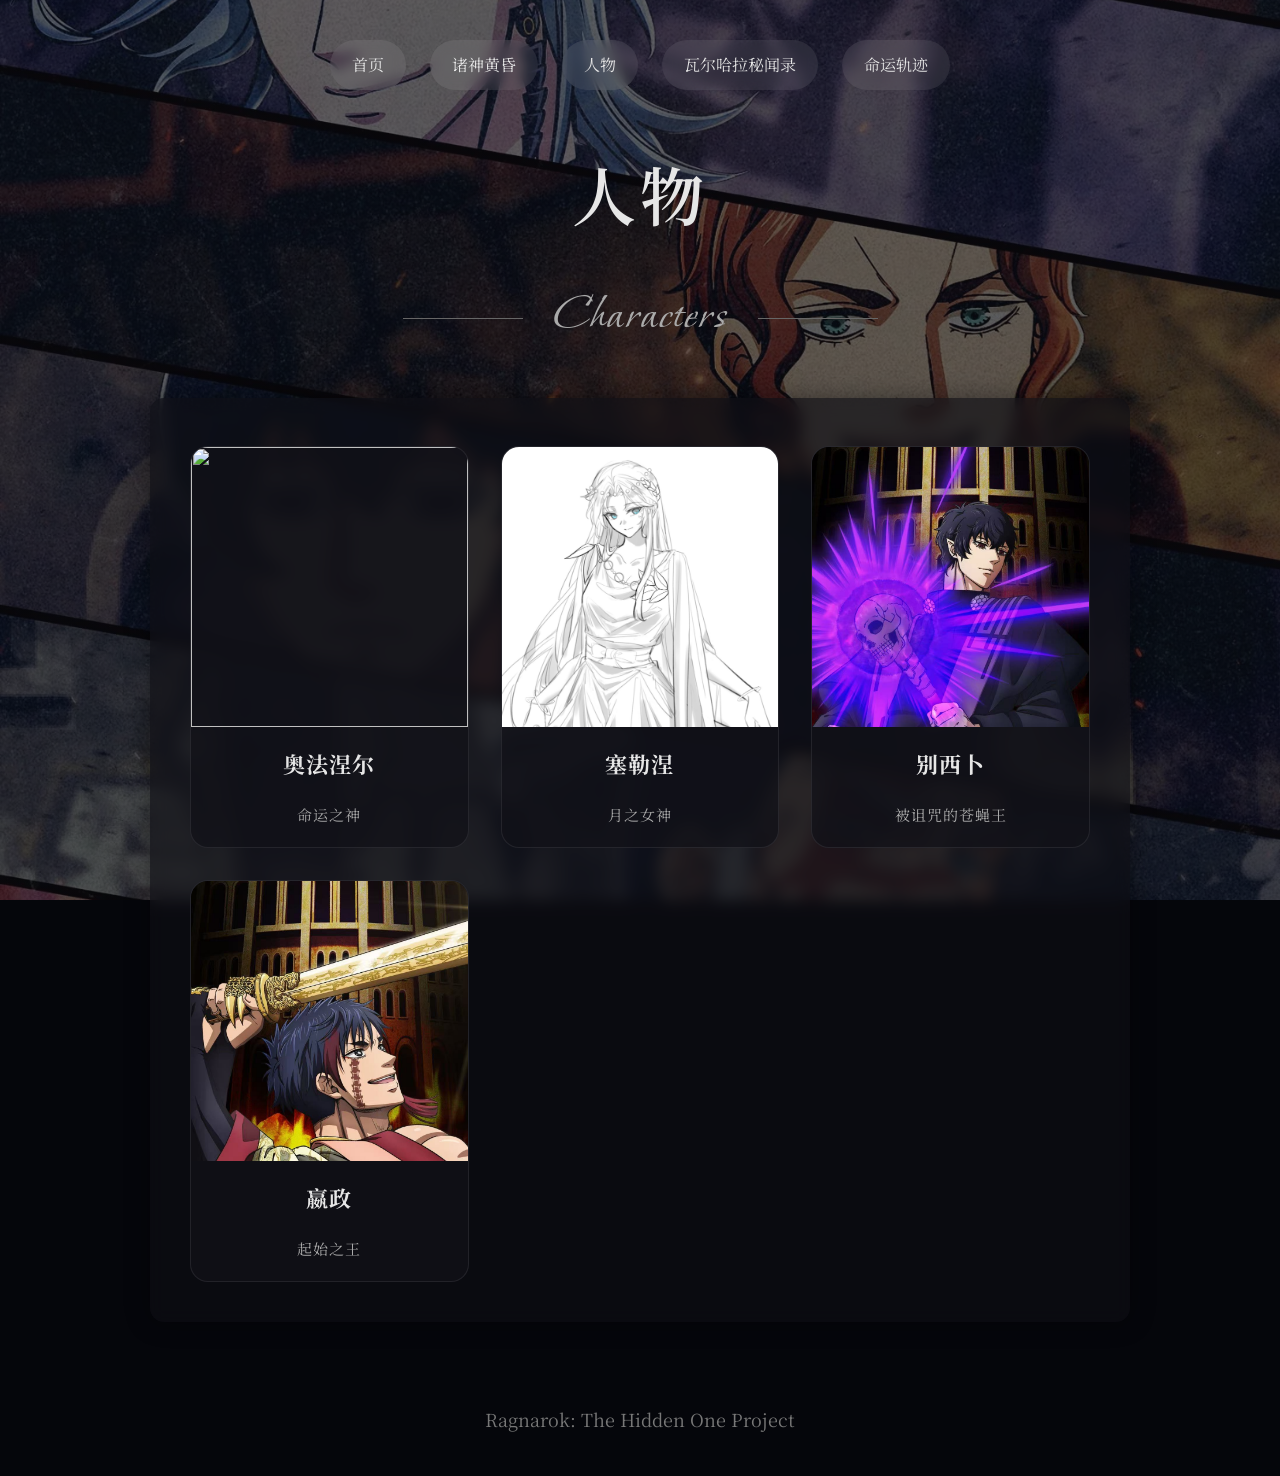
==== characters/index.html @ 2df3a6d0 "Update index.html" ====
<!DOCTYPE html>
<html>

<head>

<meta charset="UTF-8">
<meta name="viewport" content="width=device-width, initial-scale=1.0">

<title>人物 | Ragnarok: The Hidden One</title>

<link href="https://fonts.googleapis.com/css2?family=Noto+Serif+SC&family=Bonheur+Royale&display=swap" rel="stylesheet">

<link rel="stylesheet" href="../style.css">

</head>


<body>

<!-- 主导航 -->

<div class="topnav">

<a href="../index.html">首页</a>

<a href="../ragnarok/">诸神黄昏</a>

<a href="../characters/" class="active">人物</a>

<a href="../records/">瓦尔哈拉秘闻录</a>

<a href="../timeline_records/">命运轨迹</a>

</div>


<h1>人物</h1>

<p class="subtitle">
Characters
</p>


<div class="section">

<div class="character-grid">


<!-- 奥法 -->

<a href="奥法涅尔.html" class="character-card ophan-card">

<div class="char-image">
<img src="人物立绘/奥法涅尔_人物立绘.png">
</div>

<h3>奥法涅尔</h3>
<p>命运之神</p>

</a>


<!-- 塞勒涅 -->

<a href="塞勒涅.html" class="character-card selene-card">

<div class="char-image">
<img src="人物立绘/塞勒涅_人物立绘.jpg">
</div>

<h3>塞勒涅</h3>
<p>月之女神</p>

</a>

  <!-- 别西卜 -->

<a href="别西卜.html" class="character-card beel-card">

<div class="char-image">
<img src="人物立绘/别西卜_人物立绘.jpg">
</div>

<h3>别西卜</h3>
<p>被诅咒的苍蝇王</p>

</a>

<!-- 嬴政 -->

<a href="嬴政.html" class="character-card qin-card">

<div class="char-image">
<img src="人物立绘/嬴政_人物立绘.jpg">
</div>

<h3>嬴政</h3>
<p>起始之王</p>

</a>
  
</div>

</div>


<div class="footer">
Ragnarok: The Hidden One Project
</div>


</body>

</html>
---- style.css ----
/* ===== 基础页面 ===== */

html,body{
margin:0;
padding:0;
}

body{
color:#e6e6e6;
font-family:"Noto Serif SC",serif;
line-height:1.9;

position:relative;

padding:40px;
box-sizing:border-box;

background:#05060b;
}

/* ===== 背景图层 ===== */

body::before{
content:"";
position:fixed;
inset:0;
z-index:-1;

background:
linear-gradient(rgba(10,10,15,0.65),rgba(10,10,15,0.65)),
url("images/main-background.webp");

background-size:cover;
background-position:center;
background-repeat:no-repeat;
}


/* ===== 主导航 ===== */

.topnav{
max-width:900px;
margin:0 auto 20px auto;
text-align:center;
}

.topnav a{
display:inline-block;
margin:0 10px;
padding:10px 22px;

color:#e6e6e6;
text-decoration:none;

background:rgba(255,255,255,0.08);
border-radius:999px;

backdrop-filter:blur(6px);
-webkit-backdrop-filter:blur(6px);

transition:0.2s ease;
}

.topnav a:hover{
background:rgba(255,255,255,0.16);
}


/* ===== 人物子导航 ===== */

.subnav{
max-width:900px;
margin:0 auto 28px auto;
text-align:center;
}

.subnav a{
display:inline-block;
margin:6px 6px;
padding:6px 16px;

color:rgba(230,230,230,0.82);
text-decoration:none;

background:rgba(255,255,255,0.04);
border-radius:999px;
border:1px solid rgba(255,255,255,0.12);

transition:0.2s ease;

font-size:15px;
letter-spacing:1px;
}

.subnav a:hover{
background:rgba(255,255,255,0.10);
border-color:rgba(255,255,255,0.22);
color:#ffffff;
}

.subnav a.active{
background:rgba(255,215,120,0.14);
border:1px solid rgba(255,215,120,0.55);
color:#ffe8a3;
box-shadow:0 0 12px rgba(255,215,120,0.12);
}


/* ===== 标题 ===== */

h1{
font-size:64px;
text-align:center;
margin-bottom:6px;
letter-spacing:4px;
font-weight:600;
}


/* ===== 副标题 ===== */

.subtitle{
text-align:center;
color:#aaa;
margin-bottom:34px;

font-family:"Bonheur Royale",cursive;
font-size:50px;
letter-spacing:2px;

position:relative;
}

.subtitle:before,
.subtitle:after{
content:"";
display:inline-block;
width:120px;
height:1px;
background:#666;
margin:0 15px;
vertical-align:middle;
}


/* ===== 内容区域 ===== */

.section{
max-width:900px;
margin:auto;

background:rgba(15,15,20,0.65);

padding:28px 40px 40px 40px;

border-radius:14px;

backdrop-filter:blur(8px);
-webkit-backdrop-filter:blur(8px);

box-shadow:0 0 25px rgba(0,0,0,0.4);

font-size:20px;
line-height:1.95;
}


/* ===== 二级标题 ===== */

h2{
border-bottom:1px solid #444;
padding-bottom:6px;
margin-top:10px;

font-size:28px;
font-weight:500;
}

p{
margin:14px 0;
}


/* ===== 页脚 ===== */

.footer{
margin-top:80px;
text-align:center;
color:#777;
font-size:18px;
}


/* ===== 角色卡布局 ===== */

.character-header{
max-width:900px;
margin:0 auto 40px auto;

display:grid;
grid-template-columns:320px 1fr;
gap:32px;

align-items:stretch;
}


/* ===== 立绘卡片 ===== */

.character-art{
background:rgba(18,18,24,0.6);
border-radius:18px;

overflow:hidden;
position:relative;

border:1px solid rgba(255,255,255,0.10);

aspect-ratio:3/4;
min-height:0;
}

.character-art img{
width:100%;
height:100%;

display:block;

object-fit:cover;
object-position:center 30%;
}


/* ===== 资料卡 ===== */

.character-info{
background:rgba(18,18,24,0.75);

border-radius:16px;
padding:22px 28px;

border:1px solid rgba(255,255,255,0.08);

font-size:20px;
line-height:1.95;

min-width:0;
}

.character-info h2{
margin-top:0;
margin-bottom:12px;
}


/* ===== 资料行 ===== */

.info-row{
margin:10px 0;
color:#ddd;
}

.info-row b{
color:#f1e2b8;
}


/* ===== 手机端适配 ===== */

@media (max-width:820px){

body{
padding:20px;
}

body::before{
background-position:center 20%;
}

.section{
padding:24px 26px 30px 26px;
font-size:15px;
}

h2{
font-size:24px;
}

.character-header{
grid-template-columns:1fr;
gap:24px;
max-width:100%;
}

.character-art,
.character-info{
width:100%;
box-sizing:border-box;
}

.character-art img{
object-position:center 45%;
}

h1{
font-size:42px;
letter-spacing:2px;
}

.subtitle{
font-size:30px;
margin-bottom:24px;
white-space:nowrap;
}

.subtitle:before,
.subtitle:after{
width:60px;
margin:0 10px;
}

}


/* ===== 奥法金光 ===== */

.ophan-card{
animation:ophanGlow 8s ease-in-out infinite;
}

@keyframes ophanGlow{

0%{
box-shadow:
0 0 30px rgba(255,210,120,0.18),
0 0 60px rgba(255,210,120,0.08),
inset 0 0 18px rgba(255,230,160,0.05);
}

50%{
box-shadow:
0 0 50px rgba(255,215,130,0.30),
0 0 110px rgba(255,215,130,0.18),
inset 0 0 28px rgba(255,240,180,0.10);
}

100%{
box-shadow:
0 0 30px rgba(255,210,120,0.18),
0 0 60px rgba(255,210,120,0.08),
inset 0 0 18px rgba(255,230,160,0.05);
}

}


/* ===== 别西卜紫光 ===== */

.beel-card{
animation:abyssGlow 8s ease-in-out infinite;
}

@keyframes abyssGlow{

0%{
box-shadow:
0 0 26px rgba(160,120,255,0.18),
0 0 60px rgba(160,120,255,0.08),
inset 0 0 18px rgba(200,180,255,0.05);
}

50%{
box-shadow:
0 0 40px rgba(170,130,255,0.38),
0 0 90px rgba(170,130,255,0.18),
inset 0 0 26px rgba(210,190,255,0.10);
}

100%{
box-shadow:
0 0 26px rgba(160,120,255,0.18),
0 0 60px rgba(160,120,255,0.08),
inset 0 0 18px rgba(200,180,255,0.05);
}

}


/* ===== 嬴政红光 ===== */

.qin-card{
animation:qinGlow 8s ease-in-out infinite;
}

@keyframes qinGlow{

0%{
box-shadow:
0 0 30px rgba(220,60,60,0.25),
0 0 60px rgba(200,40,40,0.15),
inset 0 0 18px rgba(255,100,100,0.06);
}

50%{
box-shadow:
0 0 50px rgba(255,80,80,0.35),
0 0 110px rgba(220,60,60,0.25),
inset 0 0 28px rgba(255,120,120,0.12);
}

100%{
box-shadow:
0 0 30px rgba(220,60,60,0.25),
0 0 60px rgba(200,40,40,0.15),
inset 0 0 18px rgba(255,100,100,0.06);
}

}


/* ===== 塞勒涅蓝光 ===== */

.selene-card{
animation:seleneGlow 8s ease-in-out infinite;
}

@keyframes seleneGlow{

0%{
box-shadow:
0 0 30px rgba(170,200,255,0.25),
0 0 60px rgba(140,180,255,0.15),
inset 0 0 18px rgba(220,230,255,0.05);
}

50%{
box-shadow:
0 0 50px rgba(190,220,255,0.35),
0 0 110px rgba(160,200,255,0.25),
inset 0 0 28px rgba(220,240,255,0.10);
}

100%{
box-shadow:
0 0 30px rgba(170,200,255,0.25),
0 0 60px rgba(140,180,255,0.15),
inset 0 0 18px rgba(220,230,255,0.05);
}

}

/* ===== 人物目录卡片（只给 characters/index.html 用） ===== */

.character-grid{
display:grid;
grid-template-columns:repeat(auto-fit,minmax(220px,1fr));
gap:32px;
margin-top:20px;
}

.character-card{
display:block;
text-decoration:none;
color:#e6e6e6;

background:rgba(18,18,24,0.75);
border-radius:18px;
overflow:hidden;

border:1px solid rgba(255,255,255,0.08);

transition:0.35s cubic-bezier(.2,.6,.2,1);
position:relative;
}

.character-card:hover{
transform:translateY(-8px) scale(1.02);
box-shadow:0 15px 40px rgba(0,0,0,0.55);
}

/* 只影响目录页缩略图，不影响单人页 */
.character-grid .character-card img{
width:100%;
height:280px;
display:block;

object-fit:cover;
object-position:center 25%;

transition:transform 0.6s ease;
}

.character-card:hover img{
transform:scale(1.08);
}

.character-card h3{
text-align:center;
margin:16px 0 6px 0;
font-size:22px;
letter-spacing:1px;
}

.character-card p{
text-align:center;
margin-bottom:18px;
color:#aaa;
font-size:15px;
letter-spacing:1px;
}

/* ===== 阵营标签 ===== */

.tag{
display:inline-block;
margin:6px auto 22px auto;
padding:6px 14px;

border-radius:999px;

font-size:14px;
letter-spacing:1px;
text-align:center;
}

.tag.god{
background:rgba(255,215,120,0.14);
border:1px solid rgba(255,215,120,0.45);
color:#ffe8a3;
}

.tag.human{
background:rgba(255,120,120,0.14);
border:1px solid rgba(255,120,120,0.45);
color:#ffb0b0;
}

.tag-wrap{
text-align:center;
}
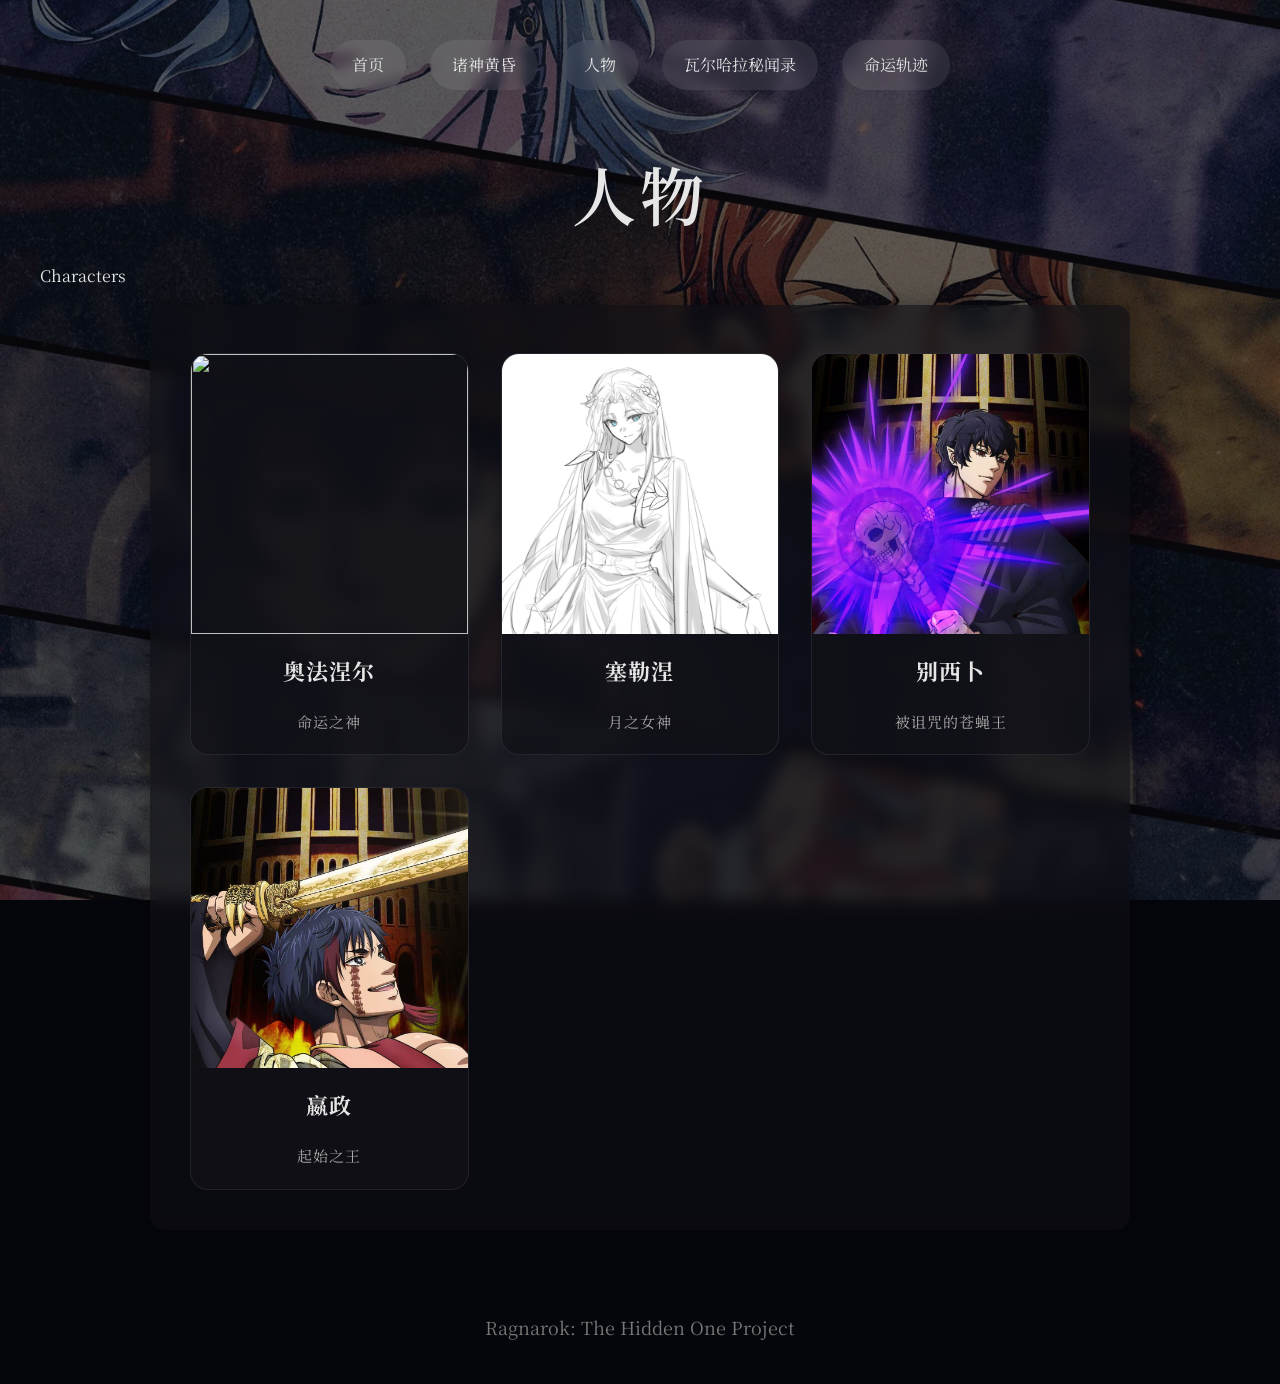
==== commit 0fd89d0c: "Update index.html" ====
--- a/characters/index.html
+++ b/characters/index.html
@@ -36,7 +36,7 @@
 
 <h1>人物</h1>
 
-<p class="subtitle">
+<body class="characters-page">
 Characters
 </p>
 
--- a/style.css
+++ b/style.css
@@ -303,22 +303,50 @@
 }
 
 h1{
-font-size:42px;
+font-size:32px;
+margin-top:40px;
+line-height:1.1;
+}
+
+.subtitle{
+font-size:16px;
 letter-spacing:2px;
 }
 
-.subtitle{
-font-size:30px;
+/* 顶部导航 */
+
+.topnav{
+flex-wrap:wrap;
+justify-content:center;
+gap:14px 12px;
 margin-bottom:24px;
-white-space:nowrap;
-}
+}
+
+.topnav a{
+font-size:14px;
+padding:8px 14px;
+}
+
+/* 人物子导航 */
+
+.subnav a{
+font-size:13px;
+padding:6px 8px;
+}
+
 
 .subtitle:before,
 .subtitle:after{
 width:60px;
 margin:0 10px;
 }
-
+.character-subtitle{
+font-size:20px;
+}
+
+.characters-page .subtitle{
+font-size:20px;
+}
 }
 
 
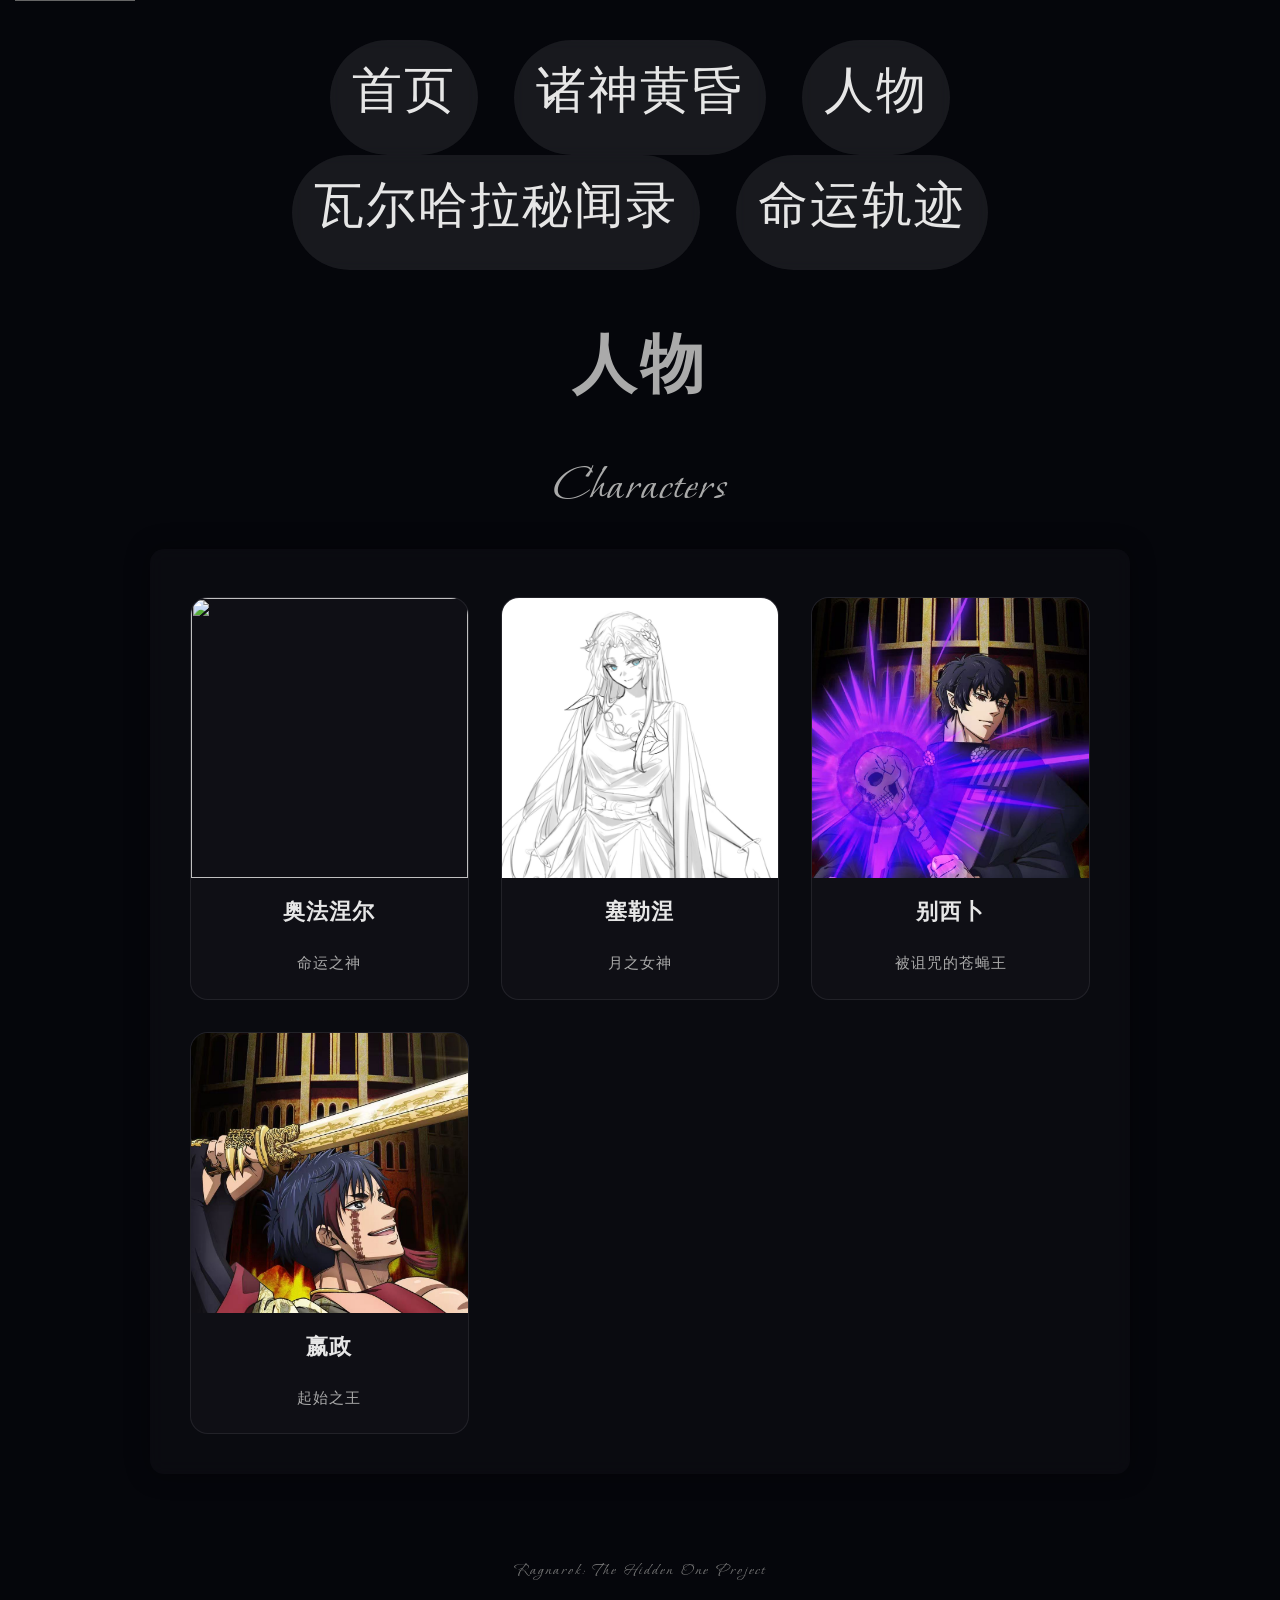
==== commit 3c5d970e: "Update index.html" ====
--- a/characters/index.html
+++ b/characters/index.html
@@ -36,7 +36,7 @@
 
 <h1>人物</h1>
 
-<body class="characters-page">
+<body class="subtitle">
 Characters
 </p>
 
--- a/style.css
+++ b/style.css
@@ -318,13 +318,12 @@
 .topnav{
 flex-wrap:wrap;
 justify-content:center;
-gap:14px 12px;
-margin-bottom:24px;
 }
 
 .topnav a{
 font-size:14px;
-padding:8px 14px;
+padding:6px 12px;
+margin:6px 6px; 
 }
 
 /* 人物子导航 */
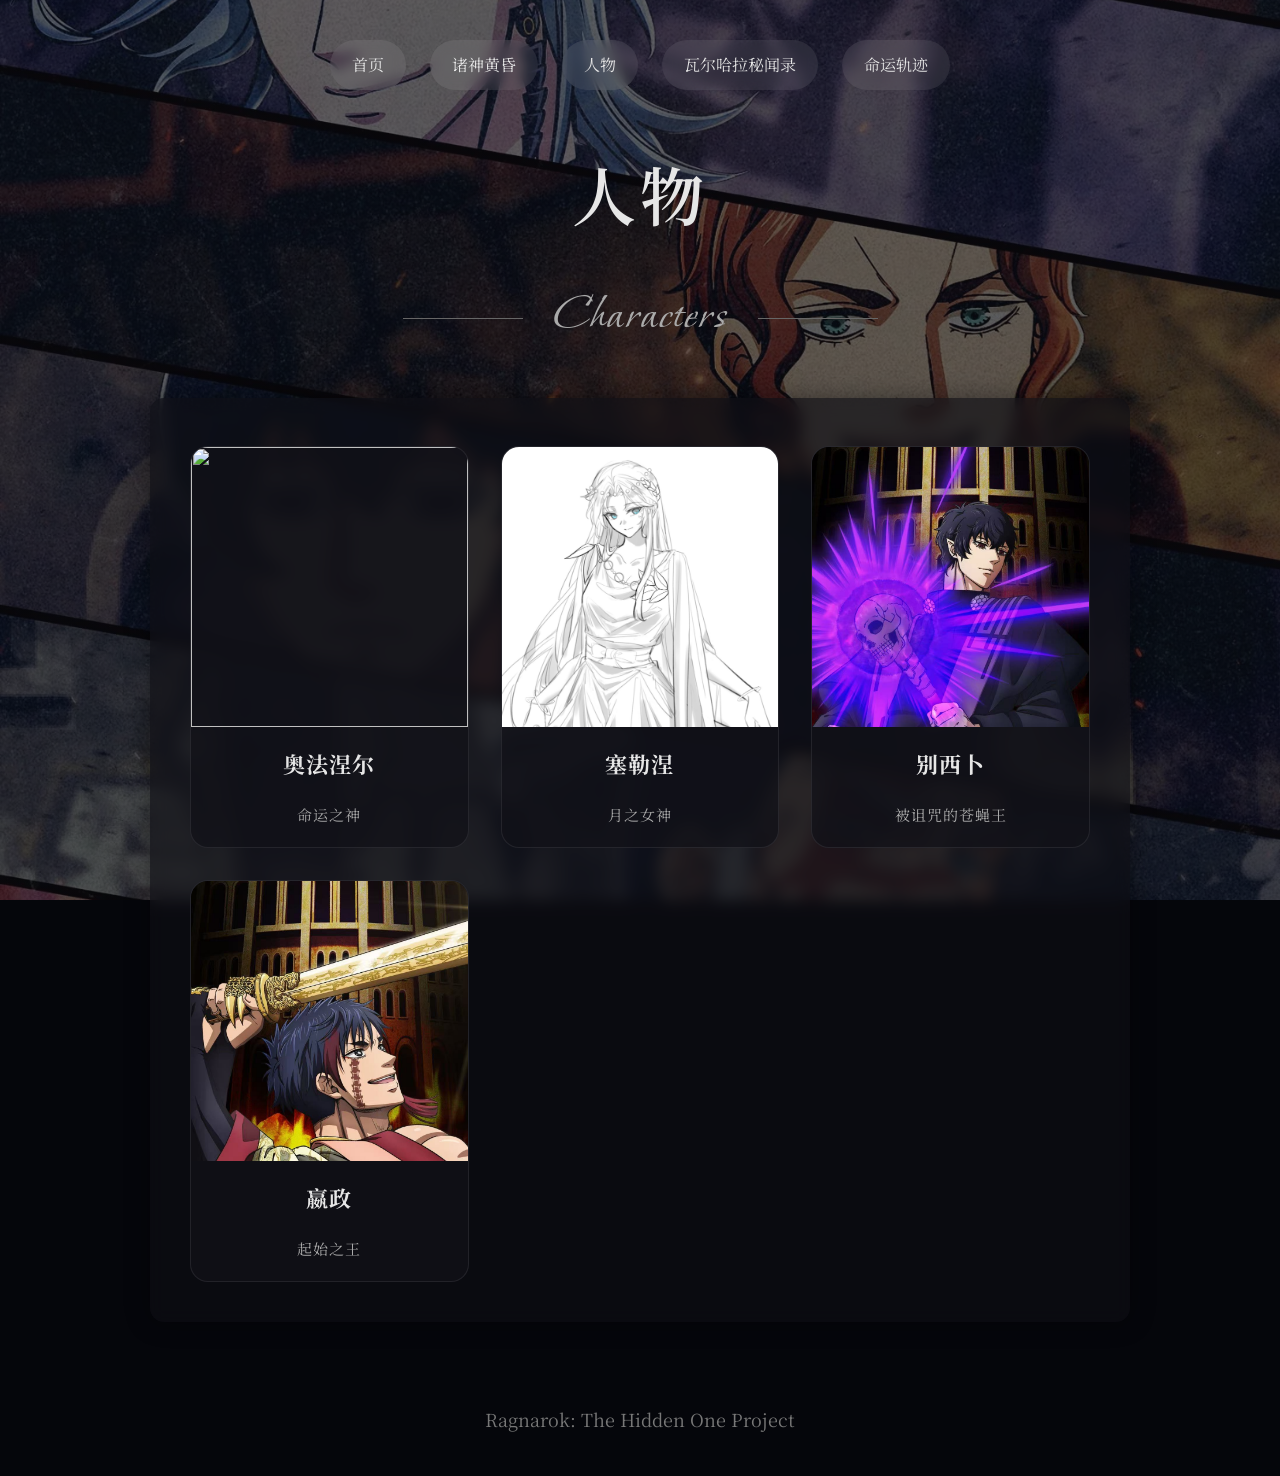
==== commit d7f372b4: "Update index.html" ====
--- a/characters/index.html
+++ b/characters/index.html
@@ -36,7 +36,7 @@
 
 <h1>人物</h1>
 
-<body class="subtitle">
+<p class="subtitle characters-page">
 Characters
 </p>
 
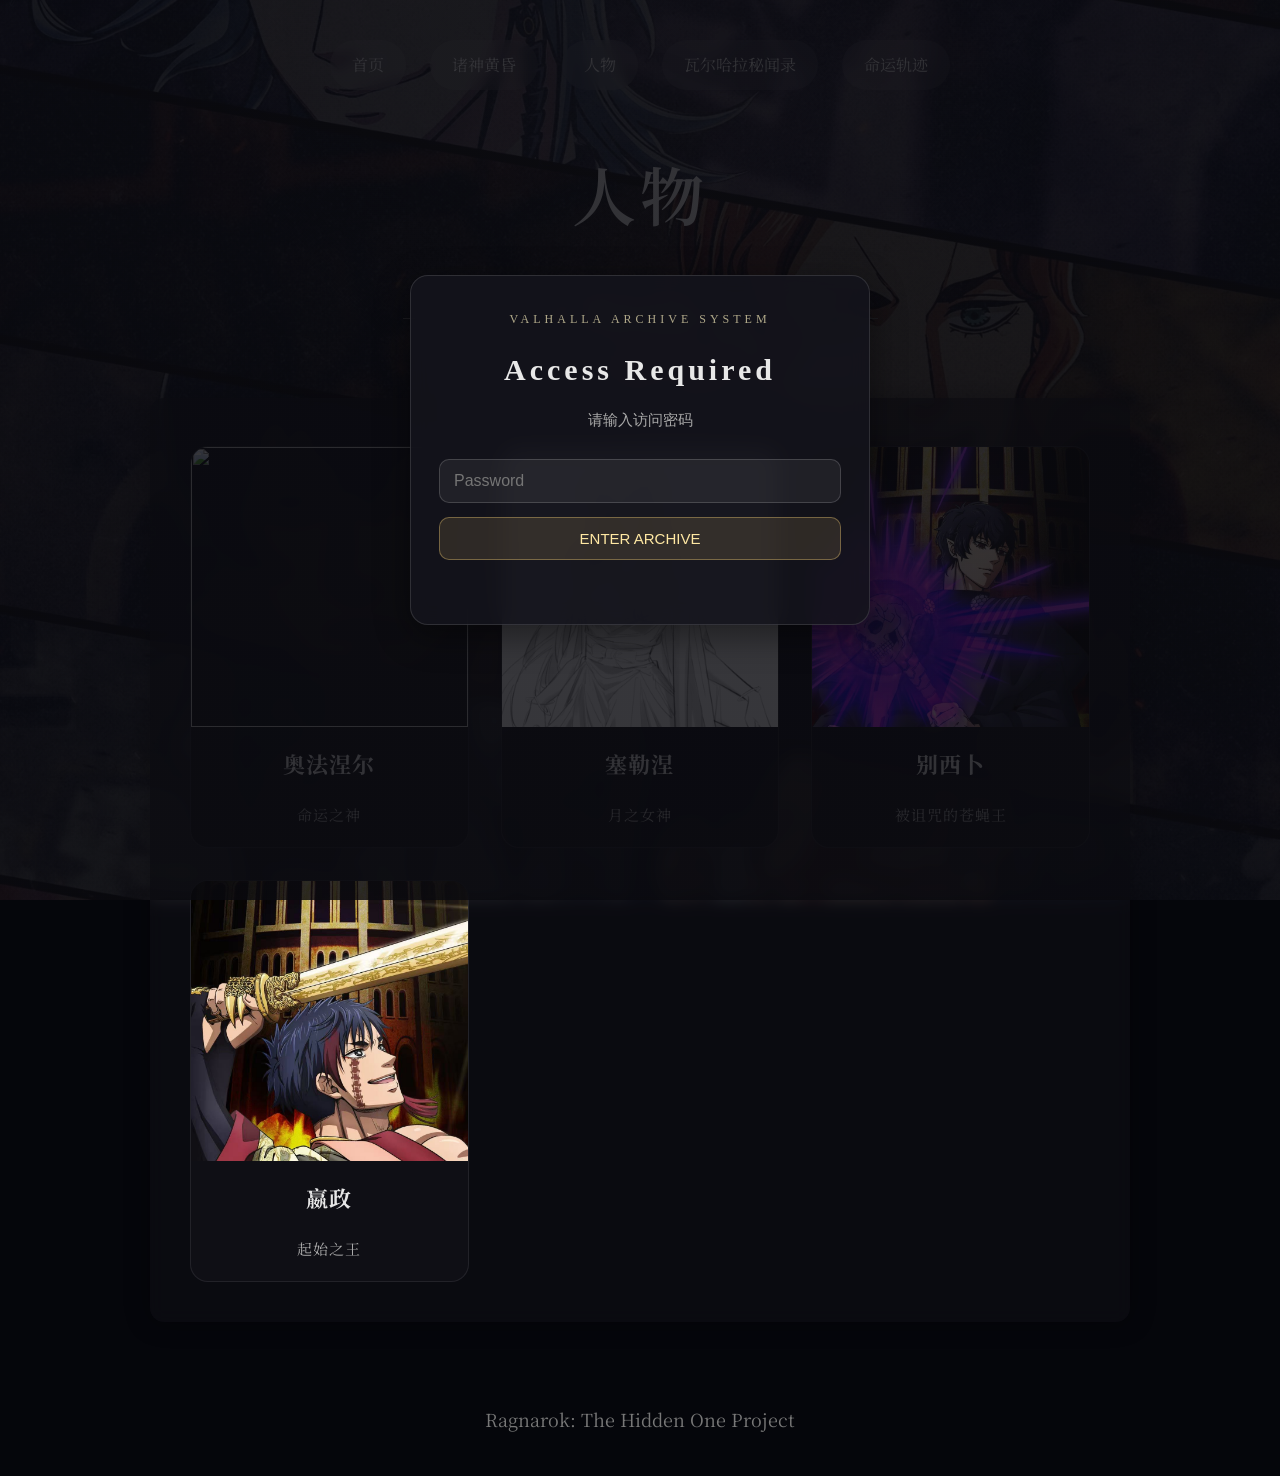
==== commit 9768a054: "Update index.html" ====
--- a/characters/index.html
+++ b/characters/index.html
@@ -11,6 +11,7 @@
 <link href="https://fonts.googleapis.com/css2?family=Noto+Serif+SC&family=Bonheur+Royale&display=swap" rel="stylesheet">
 
 <link rel="stylesheet" href="../style.css">
+<script src="../auth.js"></script>
 
 </head>
 
@@ -27,7 +28,7 @@
 
 <a href="../characters/" class="active">人物</a>
 
-<a href="../records/">瓦尔哈拉秘闻录</a>
+<a href="../hidden_tales_of_valhalla/">瓦尔哈拉秘闻录</a>
 
 <a href="../timeline_records/">命运轨迹</a>
 
@@ -36,7 +37,7 @@
 
 <h1>人物</h1>
 
-<p class="subtitle characters-page">
+<p class="subtitle character-subtitle">
 Characters
 </p>
 
--- a/style.css
+++ b/style.css
@@ -343,9 +343,6 @@
 font-size:20px;
 }
 
-.characters-page .subtitle{
-font-size:20px;
-}
 }
 
 
@@ -565,3 +562,139 @@
 .tag-wrap{
 text-align:center;
 }
+
+/* ===== Hidden Tales Archive ===== */
+
+.archive-list{
+display:flex;
+flex-direction:column;
+gap:16px;
+margin-top:10px;
+}
+
+.archive-item{
+display:grid;
+grid-template-columns:140px 1fr 28px;
+align-items:center;
+gap:18px;
+
+padding:20px 22px;
+
+text-decoration:none;
+color:#e6e6e6;
+
+background:rgba(18,18,24,0.72);
+border:1px solid rgba(255,255,255,0.10);
+border-radius:16px;
+
+transition:0.28s ease;
+backdrop-filter:blur(6px);
+-webkit-backdrop-filter:blur(6px);
+}
+
+.archive-item:hover{
+background:rgba(24,24,32,0.85);
+border-color:rgba(255,215,120,0.30);
+box-shadow:0 8px 26px rgba(0,0,0,0.35);
+transform:translateX(6px);
+}
+
+.archive-meta{
+font-size:14px;
+letter-spacing:2px;
+text-transform:uppercase;
+color:#f1e2b8;
+opacity:0.9;
+}
+
+.archive-main{
+min-width:0;
+}
+
+.archive-title{
+font-size:22px;
+line-height:1.25;
+margin-bottom:4px;
+}
+
+.archive-desc{
+font-size:14px;
+color:#aaa;
+line-height:1.5;
+}
+
+.archive-arrow{
+font-size:26px;
+text-align:right;
+color:#aaa;
+transition:0.28s ease;
+}
+
+.archive-item:hover .archive-arrow{
+color:#ffe8a3;
+transform:translateX(4px);
+}
+
+/* 手机端 */
+
+@media (max-width:768px){
+
+.archive-item{
+grid-template-columns:1fr;
+gap:8px;
+padding:18px 18px;
+}
+
+.archive-meta{
+font-size:13px;
+}
+
+.archive-title{
+font-size:20px;
+}
+
+.archive-arrow{
+display:none;
+}
+
+}
+/* ===== Archive Article Footer ===== */
+
+.archive-divider{
+margin:50px 0 25px 0;
+border:none;
+height:1px;
+background:linear-gradient(to right, transparent, rgba(255,255,255,0.2), transparent);
+}
+
+.archive-footer{
+font-size:14px;
+line-height:1.7;
+color:#cfcfcf;
+display:flex;
+flex-direction:column;
+gap:6px;
+margin-bottom:18px;
+
+max-width:700px;
+margin-left:auto;
+margin-right:auto;
+text-align:center;
+}
+
+.archive-meta-block b{
+color:#e6d6a8;
+font-weight:500;
+}
+
+.archive-next{
+margin-top:20px;
+font-size:14px;
+opacity:0.75;
+letter-spacing:1px;
+
+text-align:center;
+max-width:700px;
+margin-left:auto;
+margin-right:auto;
+}
